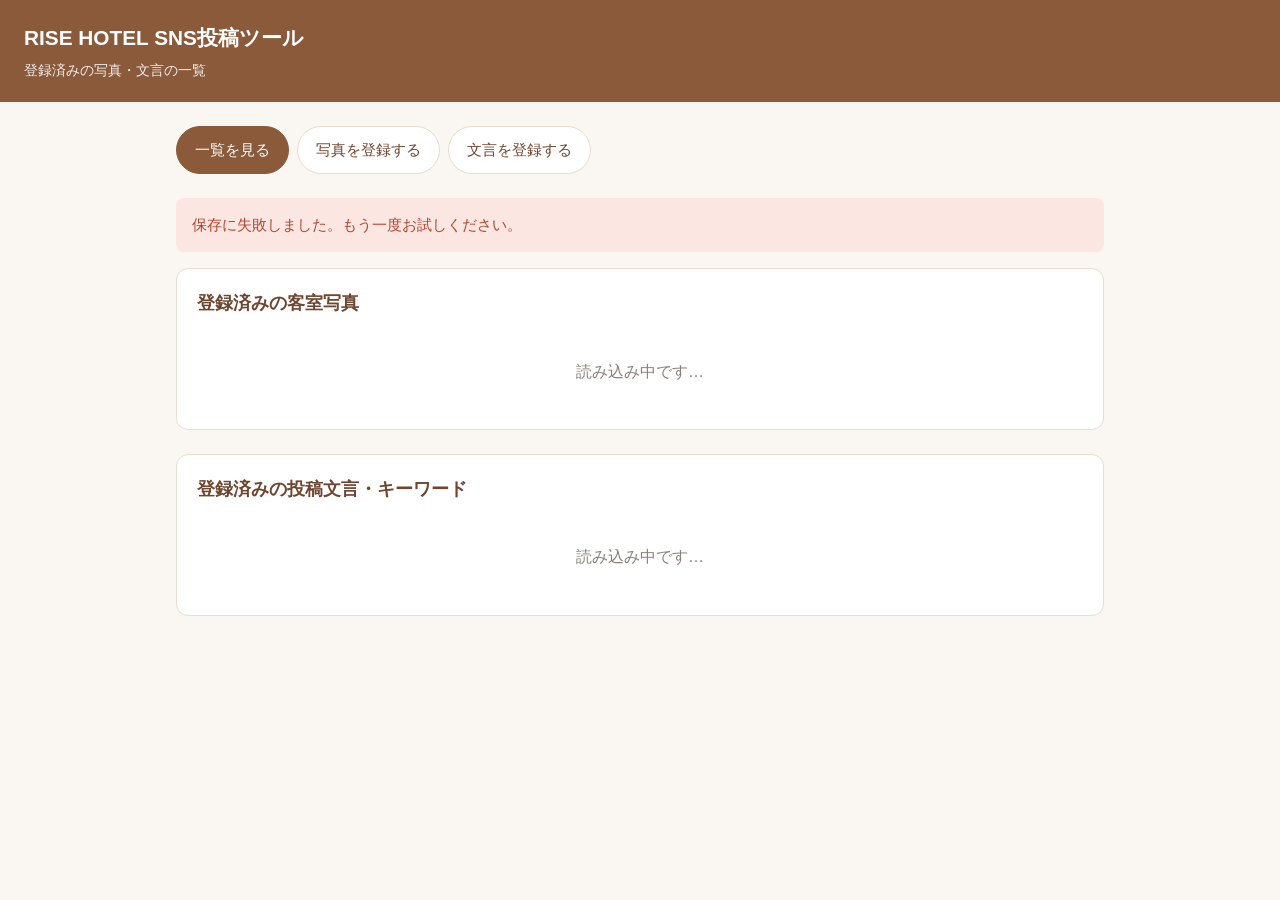
==== admin/public/index.html @ 05b0dccf "Initial commit: RISE HOTEL SNS自動投稿ツール データ構造、Gemini画像生成、キャプション合成、X投稿モジュール、 Instagram/Facebook/Google " ====
<!doctype html>
<html lang="ja">
<head>
  <meta charset="utf-8" />
  <meta name="viewport" content="width=device-width, initial-scale=1" />
  <title>RISE HOTEL SNS投稿ツール - 素材一覧</title>
  <link rel="stylesheet" href="css/style.css" />
</head>
<body>
  <header class="app-header">
    <h1>RISE HOTEL SNS投稿ツール</h1>
    <p>登録済みの写真・文言の一覧</p>
  </header>
  <main>
    <nav class="tabs">
      <a href="index.html" class="active">一覧を見る</a>
      <a href="materials.html">写真を登録する</a>
      <a href="texts.html">文言を登録する</a>
    </nav>

    <div id="message" class="message hidden"></div>

    <section class="card">
      <h2>登録済みの客室写真</h2>
      <div id="materials-list" class="loading">読み込み中です…</div>
    </section>

    <section class="card">
      <h2>登録済みの投稿文言・キーワード</h2>
      <div id="texts-list" class="loading">読み込み中です…</div>
    </section>
  </main>

  <script src="js/api.js"></script>
  <script src="js/checkbox-group.js"></script>
  <script src="js/list.js"></script>
</body>
</html>
---- admin/public/css/style.css ----
:root {
  --color-bg: #faf7f2;
  --color-surface: #ffffff;
  --color-primary: #8a5a3b;
  --color-primary-dark: #6e4630;
  --color-accent: #d9a441;
  --color-text: #3a3230;
  --color-muted: #8a8078;
  --color-border: #e7ddd0;
  --color-danger: #b3452f;
  --radius: 12px;
}

* {
  box-sizing: border-box;
}

body {
  margin: 0;
  font-family: "Hiragino Sans", "Yu Gothic", "Noto Sans JP", "Meiryo", sans-serif;
  background: var(--color-bg);
  color: var(--color-text);
  line-height: 1.7;
}

header.app-header {
  background: var(--color-primary);
  color: #fff;
  padding: 20px 24px;
}

header.app-header h1 {
  margin: 0;
  font-size: 1.3rem;
}

header.app-header p {
  margin: 4px 0 0;
  font-size: 0.85rem;
  opacity: 0.9;
}

main {
  max-width: 960px;
  margin: 0 auto;
  padding: 24px 16px 80px;
}

nav.tabs {
  display: flex;
  gap: 8px;
  margin-bottom: 24px;
  flex-wrap: wrap;
}

nav.tabs a {
  display: inline-block;
  padding: 10px 18px;
  border-radius: 999px;
  background: var(--color-surface);
  border: 1px solid var(--color-border);
  color: var(--color-primary-dark);
  text-decoration: none;
  font-size: 0.95rem;
}

nav.tabs a.active {
  background: var(--color-primary);
  color: #fff;
  border-color: var(--color-primary);
}

section.card {
  background: var(--color-surface);
  border: 1px solid var(--color-border);
  border-radius: var(--radius);
  padding: 20px;
  margin-bottom: 24px;
}

section.card h2 {
  margin-top: 0;
  font-size: 1.1rem;
  color: var(--color-primary-dark);
}

.field {
  margin-bottom: 20px;
}

.field label.field-label {
  display: block;
  font-weight: bold;
  margin-bottom: 8px;
}

select, textarea, input[type="text"] {
  width: 100%;
  padding: 10px 12px;
  border-radius: 8px;
  border: 1px solid var(--color-border);
  font-size: 1rem;
  font-family: inherit;
  background: #fff;
  color: var(--color-text);
}

textarea {
  min-height: 100px;
  resize: vertical;
}

.checkbox-grid {
  display: flex;
  flex-wrap: wrap;
  gap: 10px;
}

.checkbox-pill {
  display: inline-flex;
  align-items: center;
  gap: 6px;
  padding: 8px 14px;
  border: 1px solid var(--color-border);
  border-radius: 999px;
  background: #fff;
  cursor: pointer;
  font-size: 0.95rem;
}

.checkbox-pill input {
  accent-color: var(--color-primary);
  width: 16px;
  height: 16px;
}

.checkbox-pill.checked {
  background: #f3e7d8;
  border-color: var(--color-accent);
}

.dropzone {
  border: 2px dashed var(--color-border);
  border-radius: var(--radius);
  padding: 32px 16px;
  text-align: center;
  color: var(--color-muted);
  cursor: pointer;
  background: #fffdf9;
  transition: border-color 0.15s ease, background 0.15s ease;
}

.dropzone.dragover {
  border-color: var(--color-accent);
  background: #fbf1de;
}

.dropzone img.preview {
  max-width: 100%;
  max-height: 260px;
  border-radius: 8px;
  margin-top: 12px;
}

button, .btn {
  display: inline-block;
  padding: 12px 22px;
  border-radius: 999px;
  border: none;
  background: var(--color-primary);
  color: #fff;
  font-size: 1rem;
  cursor: pointer;
  text-decoration: none;
}

button:hover, .btn:hover {
  background: var(--color-primary-dark);
}

button.secondary, .btn.secondary {
  background: #fff;
  color: var(--color-primary-dark);
  border: 1px solid var(--color-border);
}

button.danger {
  background: var(--color-danger);
}

button:disabled {
  opacity: 0.6;
  cursor: not-allowed;
}

.button-row {
  display: flex;
  gap: 10px;
  flex-wrap: wrap;
  margin-top: 16px;
}

.message {
  padding: 14px 16px;
  border-radius: 8px;
  margin-bottom: 16px;
  font-size: 0.95rem;
}

.message.success {
  background: #e8f3e3;
  color: #3e6b2c;
}

.message.error {
  background: #fbe6e2;
  color: var(--color-danger);
}

.message.hidden {
  display: none;
}

.grid {
  display: grid;
  grid-template-columns: repeat(auto-fill, minmax(220px, 1fr));
  gap: 16px;
}

.material-card {
  border: 1px solid var(--color-border);
  border-radius: var(--radius);
  overflow: hidden;
  background: #fff;
  display: flex;
  flex-direction: column;
}

.material-card img {
  width: 100%;
  height: 150px;
  object-fit: cover;
  background: #eee;
}

.material-card .body {
  padding: 12px 14px;
  flex: 1;
  display: flex;
  flex-direction: column;
  gap: 8px;
}

.tag-list {
  display: flex;
  flex-wrap: wrap;
  gap: 6px;
}

.tag {
  background: #f3e7d8;
  color: var(--color-primary-dark);
  border-radius: 999px;
  padding: 3px 10px;
  font-size: 0.78rem;
}

.card-actions {
  display: flex;
  gap: 8px;
  margin-top: auto;
}

.card-actions button {
  flex: 1;
  padding: 8px 10px;
  font-size: 0.85rem;
}

.text-item {
  border: 1px solid var(--color-border);
  border-radius: var(--radius);
  padding: 14px 16px;
  margin-bottom: 12px;
  background: #fff;
}

.text-item p.text-body {
  margin: 0 0 8px;
  white-space: pre-wrap;
}

.text-item .meta {
  display: flex;
  justify-content: space-between;
  align-items: center;
  flex-wrap: wrap;
  gap: 8px;
}

.empty-state {
  color: var(--color-muted);
  text-align: center;
  padding: 32px 0;
}

.edit-panel {
  border-top: 1px dashed var(--color-border);
  margin-top: 12px;
  padding-top: 12px;
}

.loading {
  color: var(--color-muted);
  text-align: center;
  padding: 24px;
}
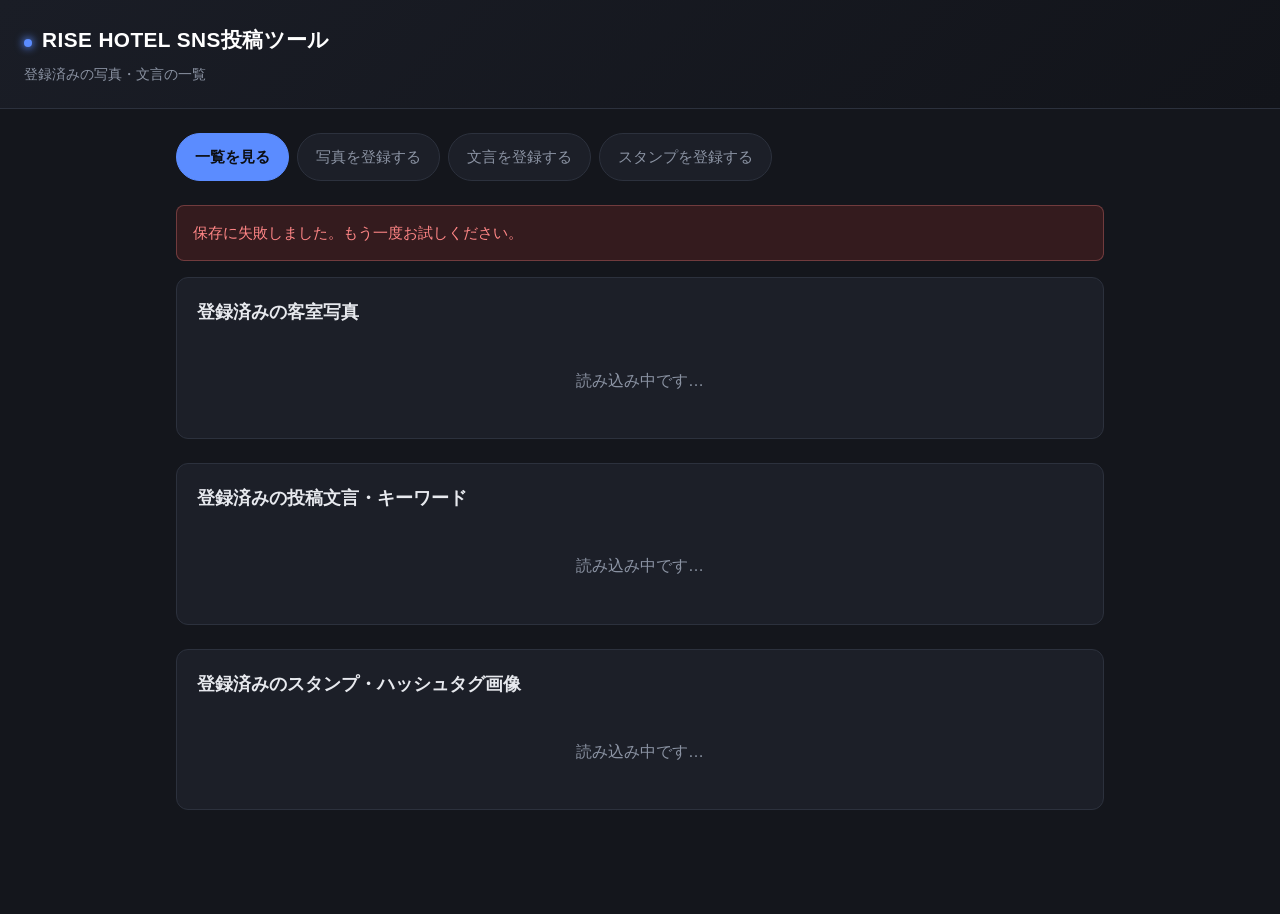
==== commit a6e5cd5c: "feat: スタンプ・ハッシュタグ画像の自動選定・合成機能を追加 「BOOK NOW」等の予約訴求バッジや地名・キャンペーンのハッシュタグ風画像を 管理画面からタグ付きで登録しておき、その日選ばれた客" ====
--- a/admin/public/index.html
+++ b/admin/public/index.html
@@ -16,6 +16,7 @@
       <a href="index.html" class="active">一覧を見る</a>
       <a href="materials.html">写真を登録する</a>
       <a href="texts.html">文言を登録する</a>
+      <a href="decorations.html">スタンプを登録する</a>
     </nav>
 
     <div id="message" class="message hidden"></div>
@@ -29,6 +30,11 @@
       <h2>登録済みの投稿文言・キーワード</h2>
       <div id="texts-list" class="loading">読み込み中です…</div>
     </section>
+
+    <section class="card">
+      <h2>登録済みのスタンプ・ハッシュタグ画像</h2>
+      <div id="decorations-list" class="loading">読み込み中です…</div>
+    </section>
   </main>
 
   <script src="js/api.js"></script>
--- a/admin/public/css/style.css
+++ b/admin/public/css/style.css
@@ -1,13 +1,19 @@
 :root {
-  --color-bg: #faf7f2;
-  --color-surface: #ffffff;
-  --color-primary: #8a5a3b;
-  --color-primary-dark: #6e4630;
-  --color-accent: #d9a441;
-  --color-text: #3a3230;
-  --color-muted: #8a8078;
-  --color-border: #e7ddd0;
-  --color-danger: #b3452f;
+  --color-bg: #14161c;
+  --color-surface: #1c1f28;
+  --color-surface-alt: #242832;
+  --color-primary: #5b8cff;
+  --color-primary-hover: #467af0;
+  --color-accent: #38d9d9;
+  --color-text: #e7e9ee;
+  --color-muted: #8b93a3;
+  --color-border: #2c313d;
+  --color-danger: #ff6b6b;
+  --color-danger-hover: #e85555;
+  --color-success-bg: #163024;
+  --color-success-text: #4ade80;
+  --color-error-bg: #341b1e;
+  --color-error-text: #ff8686;
   --radius: 12px;
 }
 
@@ -24,20 +30,33 @@
 }
 
 header.app-header {
-  background: var(--color-primary);
+  background: linear-gradient(135deg, #1a1d26, #12141a);
   color: #fff;
-  padding: 20px 24px;
+  padding: 22px 24px;
+  border-bottom: 1px solid var(--color-border);
 }
 
 header.app-header h1 {
   margin: 0;
   font-size: 1.3rem;
+  letter-spacing: 0.02em;
+}
+
+header.app-header h1::before {
+  content: "";
+  display: inline-block;
+  width: 8px;
+  height: 8px;
+  border-radius: 999px;
+  background: var(--color-primary);
+  box-shadow: 0 0 8px 1px var(--color-primary);
+  margin-right: 10px;
 }
 
 header.app-header p {
-  margin: 4px 0 0;
+  margin: 6px 0 0;
   font-size: 0.85rem;
-  opacity: 0.9;
+  color: var(--color-muted);
 }
 
 main {
@@ -59,15 +78,22 @@
   border-radius: 999px;
   background: var(--color-surface);
   border: 1px solid var(--color-border);
-  color: var(--color-primary-dark);
+  color: var(--color-muted);
   text-decoration: none;
   font-size: 0.95rem;
+  transition: border-color 0.15s ease, color 0.15s ease;
+}
+
+nav.tabs a:hover {
+  border-color: var(--color-primary);
+  color: var(--color-text);
 }
 
 nav.tabs a.active {
   background: var(--color-primary);
-  color: #fff;
-  border-color: var(--color-primary);
+  color: #0c0e12;
+  border-color: var(--color-primary);
+  font-weight: bold;
 }
 
 section.card {
@@ -81,7 +107,7 @@
 section.card h2 {
   margin-top: 0;
   font-size: 1.1rem;
-  color: var(--color-primary-dark);
+  color: var(--color-text);
 }
 
 .field {
@@ -92,6 +118,7 @@
   display: block;
   font-weight: bold;
   margin-bottom: 8px;
+  color: var(--color-text);
 }
 
 select, textarea, input[type="text"] {
@@ -101,8 +128,13 @@
   border: 1px solid var(--color-border);
   font-size: 1rem;
   font-family: inherit;
-  background: #fff;
-  color: var(--color-text);
+  background: var(--color-surface-alt);
+  color: var(--color-text);
+}
+
+select:focus, textarea:focus, input[type="text"]:focus {
+  outline: none;
+  border-color: var(--color-primary);
 }
 
 textarea {
@@ -123,9 +155,11 @@
   padding: 8px 14px;
   border: 1px solid var(--color-border);
   border-radius: 999px;
-  background: #fff;
+  background: var(--color-surface-alt);
+  color: var(--color-muted);
   cursor: pointer;
   font-size: 0.95rem;
+  transition: border-color 0.15s ease, color 0.15s ease, background 0.15s ease;
 }
 
 .checkbox-pill input {
@@ -135,8 +169,9 @@
 }
 
 .checkbox-pill.checked {
-  background: #f3e7d8;
-  border-color: var(--color-accent);
+  background: rgba(91, 140, 255, 0.15);
+  border-color: var(--color-primary);
+  color: var(--color-text);
 }
 
 .dropzone {
@@ -146,13 +181,13 @@
   text-align: center;
   color: var(--color-muted);
   cursor: pointer;
-  background: #fffdf9;
+  background: var(--color-surface-alt);
   transition: border-color 0.15s ease, background 0.15s ease;
 }
 
 .dropzone.dragover {
-  border-color: var(--color-accent);
-  background: #fbf1de;
+  border-color: var(--color-primary);
+  background: rgba(91, 140, 255, 0.08);
 }
 
 .dropzone img.preview {
@@ -168,28 +203,44 @@
   border-radius: 999px;
   border: none;
   background: var(--color-primary);
-  color: #fff;
+  color: #0c0e12;
+  font-weight: bold;
   font-size: 1rem;
   cursor: pointer;
   text-decoration: none;
+  transition: background 0.15s ease, transform 0.05s ease;
 }
 
 button:hover, .btn:hover {
-  background: var(--color-primary-dark);
+  background: var(--color-primary-hover);
+}
+
+button:active, .btn:active {
+  transform: scale(0.98);
 }
 
 button.secondary, .btn.secondary {
-  background: #fff;
-  color: var(--color-primary-dark);
-  border: 1px solid var(--color-border);
+  background: transparent;
+  color: var(--color-text);
+  border: 1px solid var(--color-border);
+}
+
+button.secondary:hover, .btn.secondary:hover {
+  border-color: var(--color-primary);
+  background: rgba(91, 140, 255, 0.08);
 }
 
 button.danger {
   background: var(--color-danger);
+  color: #1a0d0d;
+}
+
+button.danger:hover {
+  background: var(--color-danger-hover);
 }
 
 button:disabled {
-  opacity: 0.6;
+  opacity: 0.5;
   cursor: not-allowed;
 }
 
@@ -205,16 +256,19 @@
   border-radius: 8px;
   margin-bottom: 16px;
   font-size: 0.95rem;
+  border: 1px solid transparent;
 }
 
 .message.success {
-  background: #e8f3e3;
-  color: #3e6b2c;
+  background: var(--color-success-bg);
+  color: var(--color-success-text);
+  border-color: rgba(74, 222, 128, 0.3);
 }
 
 .message.error {
-  background: #fbe6e2;
-  color: var(--color-danger);
+  background: var(--color-error-bg);
+  color: var(--color-error-text);
+  border-color: rgba(255, 134, 134, 0.3);
 }
 
 .message.hidden {
@@ -231,16 +285,21 @@
   border: 1px solid var(--color-border);
   border-radius: var(--radius);
   overflow: hidden;
-  background: #fff;
+  background: var(--color-surface-alt);
   display: flex;
   flex-direction: column;
+  transition: border-color 0.15s ease;
+}
+
+.material-card:hover {
+  border-color: #3a4050;
 }
 
 .material-card img {
   width: 100%;
   height: 150px;
   object-fit: cover;
-  background: #eee;
+  background: #101216;
 }
 
 .material-card .body {
@@ -258,8 +317,8 @@
 }
 
 .tag {
-  background: #f3e7d8;
-  color: var(--color-primary-dark);
+  background: rgba(91, 140, 255, 0.15);
+  color: #a9c3ff;
   border-radius: 999px;
   padding: 3px 10px;
   font-size: 0.78rem;
@@ -282,12 +341,13 @@
   border-radius: var(--radius);
   padding: 14px 16px;
   margin-bottom: 12px;
-  background: #fff;
+  background: var(--color-surface-alt);
 }
 
 .text-item p.text-body {
   margin: 0 0 8px;
   white-space: pre-wrap;
+  color: var(--color-text);
 }
 
 .text-item .meta {
@@ -315,3 +375,20 @@
   text-align: center;
   padding: 24px;
 }
+
+.hint-text {
+  color: var(--color-muted);
+  font-size: 0.85rem;
+  margin: -8px 0 20px;
+}
+
+/* 透過PNGのプレビュー・サムネイルの背景に市松模様を敷いて、透明部分を見やすくする */
+.dropzone-transparent .preview,
+.thumb-transparent {
+  background: repeating-conic-gradient(#3a3f4b 0% 25%, #262a33 0% 50%) 0 0 / 16px 16px;
+}
+
+.decoration-card img {
+  object-fit: contain;
+  padding: 10px;
+}
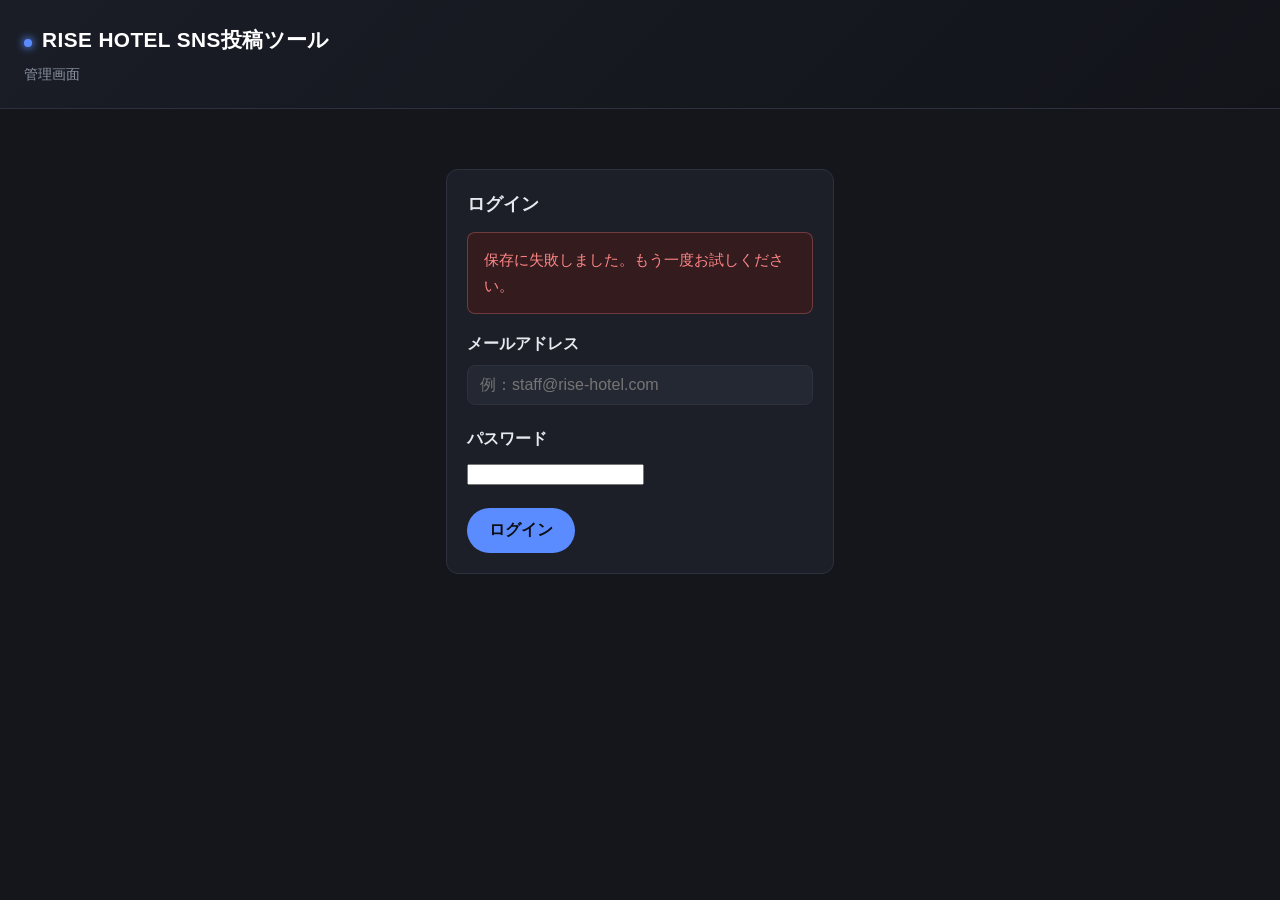
==== commit c2fd6c83: "feat: 管理画面にログイン機能を追加（管理者/スタッフ権限） 管理画面が誰でもアクセスできる状態だったため、メールアドレス＋パスワードに よるログインを追加した。実データ（客室写真等）が登録された" ====
--- a/admin/public/index.html
+++ b/admin/public/index.html
@@ -17,6 +17,8 @@
       <a href="materials.html">写真を登録する</a>
       <a href="texts.html">文言を登録する</a>
       <a href="decorations.html">スタンプを登録する</a>
+      <a href="users.html">ユーザー管理</a>
+      <a href="#" id="logout-link">ログアウト</a>
     </nav>
 
     <div id="message" class="message hidden"></div>
--- a/admin/public/css/style.css
+++ b/admin/public/css/style.css
@@ -392,3 +392,49 @@
   object-fit: contain;
   padding: 10px;
 }
+
+.login-main {
+  max-width: 420px;
+  margin: 60px auto;
+  padding: 0 16px;
+}
+
+.login-card h2 {
+  margin-top: 0;
+}
+
+.material-pick-grid {
+  display: grid;
+  grid-template-columns: repeat(auto-fill, minmax(120px, 1fr));
+  gap: 10px;
+}
+
+.material-pick-item {
+  display: flex;
+  flex-direction: column;
+  gap: 6px;
+  border: 1px solid var(--color-border);
+  border-radius: 10px;
+  padding: 8px;
+  cursor: pointer;
+  background: var(--color-surface-alt);
+}
+
+.material-pick-item.checked {
+  border-color: var(--color-primary);
+  background: rgba(91, 140, 255, 0.12);
+}
+
+.material-pick-item img {
+  width: 100%;
+  height: 70px;
+  object-fit: cover;
+  border-radius: 6px;
+}
+
+.material-pick-item .label-row {
+  display: flex;
+  align-items: center;
+  gap: 6px;
+  font-size: 0.8rem;
+}
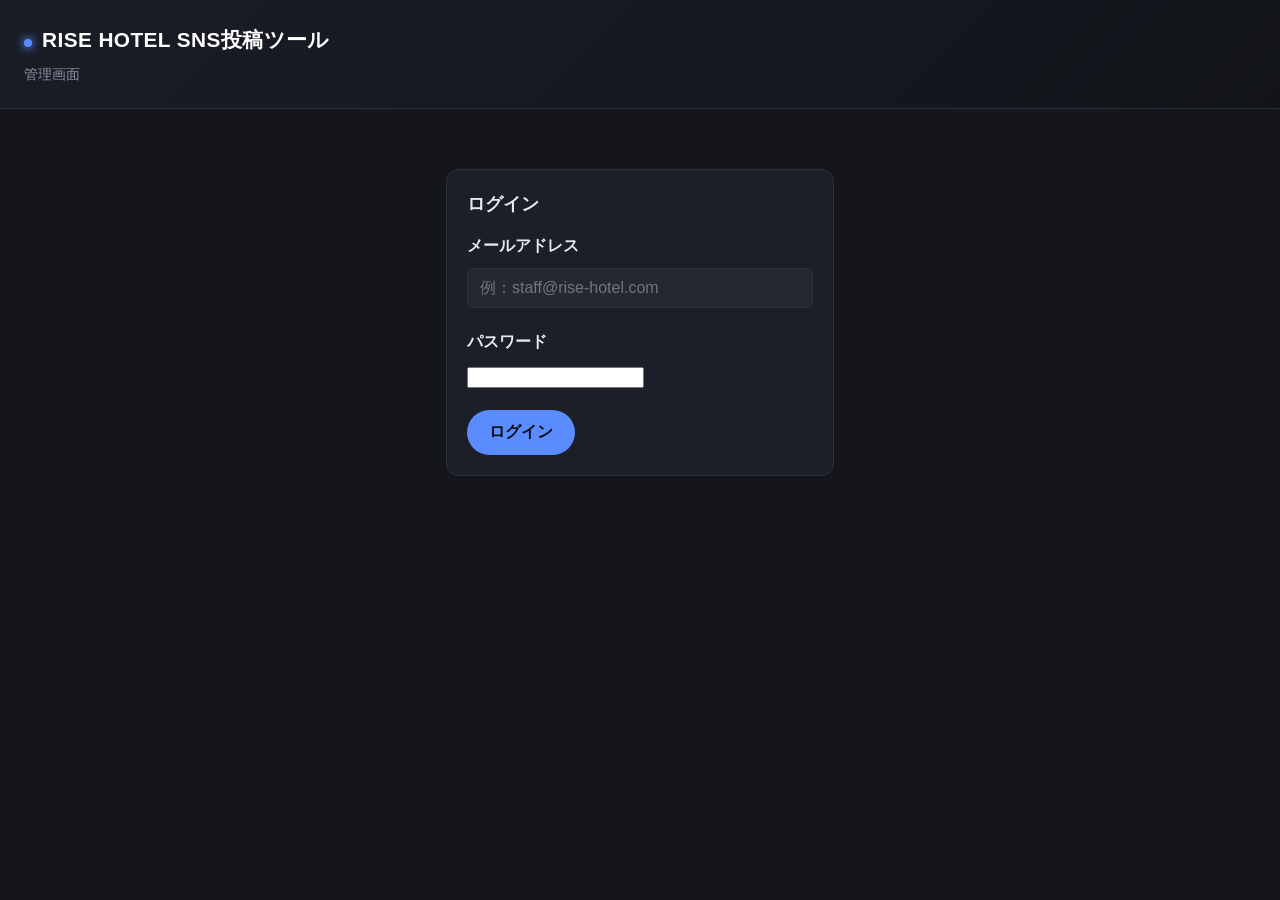
==== commit 702f11ac: "キャプションのフォント・太さ・色を管理画面から設定できるようにする ストーリーズ画像に焼き込む文字を、部屋番号バッジ／強調ワード（最大宿泊人数など）／ 本文の3要素に分けてスタイリッシュに装飾できるよ" ====
--- a/admin/public/index.html
+++ b/admin/public/index.html
@@ -17,6 +17,9 @@
       <a href="materials.html">写真を登録する</a>
       <a href="texts.html">文言を登録する</a>
       <a href="decorations.html">スタンプを登録する</a>
+      <a href="preview.html">プレビュー</a>
+      <a href="room-types.html">部屋タイプの設定</a>
+      <a href="text-style.html">文字の装飾の設定</a>
       <a href="users.html">ユーザー管理</a>
       <a href="#" id="logout-link">ログアウト</a>
     </nav>
--- a/admin/public/css/style.css
+++ b/admin/public/css/style.css
@@ -438,3 +438,58 @@
   gap: 6px;
   font-size: 0.8rem;
 }
+
+/* プレビュー結果：実際の投稿と同じ縦横比のまま、切り取らずに表示する */
+.preview-results {
+  display: flex;
+  flex-wrap: wrap;
+  gap: 20px;
+}
+
+.preview-result-item {
+  width: 320px;
+  max-width: 100%;
+  border: 1px solid var(--color-border);
+  border-radius: var(--radius);
+  overflow: hidden;
+  background: var(--color-surface-alt);
+}
+
+.preview-result-item img {
+  display: block;
+  width: 100%;
+  height: auto;
+}
+
+.preview-result-item .body {
+  padding: 10px 14px;
+}
+
+.style-row {
+  display: flex;
+  flex-wrap: wrap;
+  gap: 20px;
+  align-items: center;
+}
+
+.style-subfield {
+  display: flex;
+  flex-direction: column;
+  gap: 6px;
+  font-size: 0.9rem;
+  color: var(--color-muted);
+}
+
+.style-subfield input[type="color"] {
+  width: 64px;
+  height: 40px;
+  padding: 2px;
+  border: 1px solid var(--color-border);
+  border-radius: 8px;
+  background: var(--color-surface-alt);
+  cursor: pointer;
+}
+
+.style-subfield select {
+  min-width: 140px;
+}
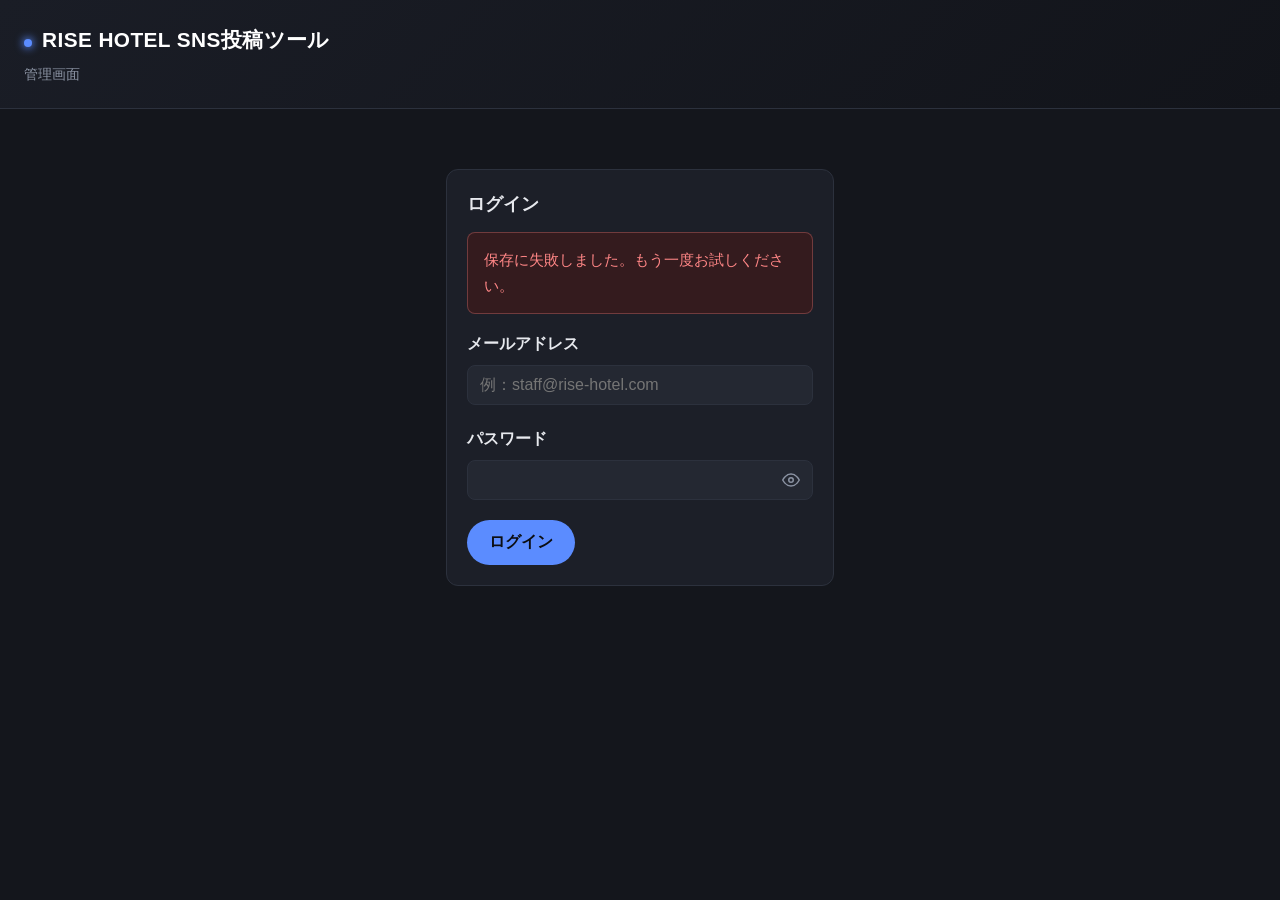
==== commit 70e4fcf9: "一覧画面に自動投稿の実行状況を日本語で表示する機能を追加 GitHub/Vercelの英語のダッシュボードを開かなくても、いつも使っている一覧画面 （index.html）の上部で「昨日の自動投稿が成" ====
--- a/admin/public/index.html
+++ b/admin/public/index.html
@@ -26,6 +26,8 @@
 
     <div id="message" class="message hidden"></div>
 
+    <div id="post-status" class="post-status hidden"></div>
+
     <section class="card">
       <h2>登録済みの客室写真</h2>
       <div id="materials-list" class="loading">読み込み中です…</div>
--- a/admin/public/css/style.css
+++ b/admin/public/css/style.css
@@ -121,7 +121,7 @@
   color: var(--color-text);
 }
 
-select, textarea, input[type="text"] {
+select, textarea, input[type="text"], input[type="password"] {
   width: 100%;
   padding: 10px 12px;
   border-radius: 8px;
@@ -132,9 +132,46 @@
   color: var(--color-text);
 }
 
-select:focus, textarea:focus, input[type="text"]:focus {
+select:focus, textarea:focus, input[type="text"]:focus, input[type="password"]:focus {
   outline: none;
   border-color: var(--color-primary);
+}
+
+.password-field-wrapper {
+  position: relative;
+}
+
+.password-field-wrapper input[type="password"],
+.password-field-wrapper input[type="text"] {
+  padding-right: 44px;
+}
+
+.password-toggle-btn {
+  position: absolute;
+  right: 6px;
+  top: 50%;
+  transform: translateY(-50%);
+  width: 32px;
+  height: 32px;
+  padding: 0;
+  display: flex;
+  align-items: center;
+  justify-content: center;
+  background: transparent;
+  border: none;
+  color: var(--color-muted);
+  cursor: pointer;
+}
+
+.password-toggle-btn:hover {
+  color: var(--color-text);
+  background: transparent;
+}
+
+.password-toggle-btn:active {
+  /* ボタン共通の :active スタイル（transform: scale）が、中央寄せ用のtranslateYを
+     上書きしてしまい位置がずれるのを防ぐ */
+  transform: translateY(-50%) scale(0.94);
 }
 
 textarea {
@@ -275,6 +312,42 @@
   display: none;
 }
 
+.post-status {
+  padding: 14px 16px;
+  border-radius: 8px;
+  margin-bottom: 16px;
+  font-size: 0.95rem;
+  border: 1px solid transparent;
+  line-height: 1.6;
+}
+
+.post-status a {
+  color: inherit;
+  text-decoration: underline;
+}
+
+.post-status-success {
+  background: var(--color-success-bg);
+  color: var(--color-success-text);
+  border-color: rgba(74, 222, 128, 0.3);
+}
+
+.post-status-error {
+  background: var(--color-error-bg);
+  color: var(--color-error-text);
+  border-color: rgba(255, 134, 134, 0.3);
+}
+
+.post-status-info {
+  background: var(--color-surface-alt);
+  color: var(--color-muted);
+  border-color: var(--color-border);
+}
+
+.post-status.hidden {
+  display: none;
+}
+
 .grid {
   display: grid;
   grid-template-columns: repeat(auto-fill, minmax(220px, 1fr));
@@ -493,3 +566,17 @@
 .style-subfield select {
   min-width: 140px;
 }
+
+.style-swatch-row {
+  display: flex;
+  gap: 6px;
+  margin-top: 8px;
+}
+
+.style-swatch {
+  width: 22px;
+  height: 22px;
+  border-radius: 999px;
+  border: 1px solid var(--color-border);
+  display: inline-block;
+}
